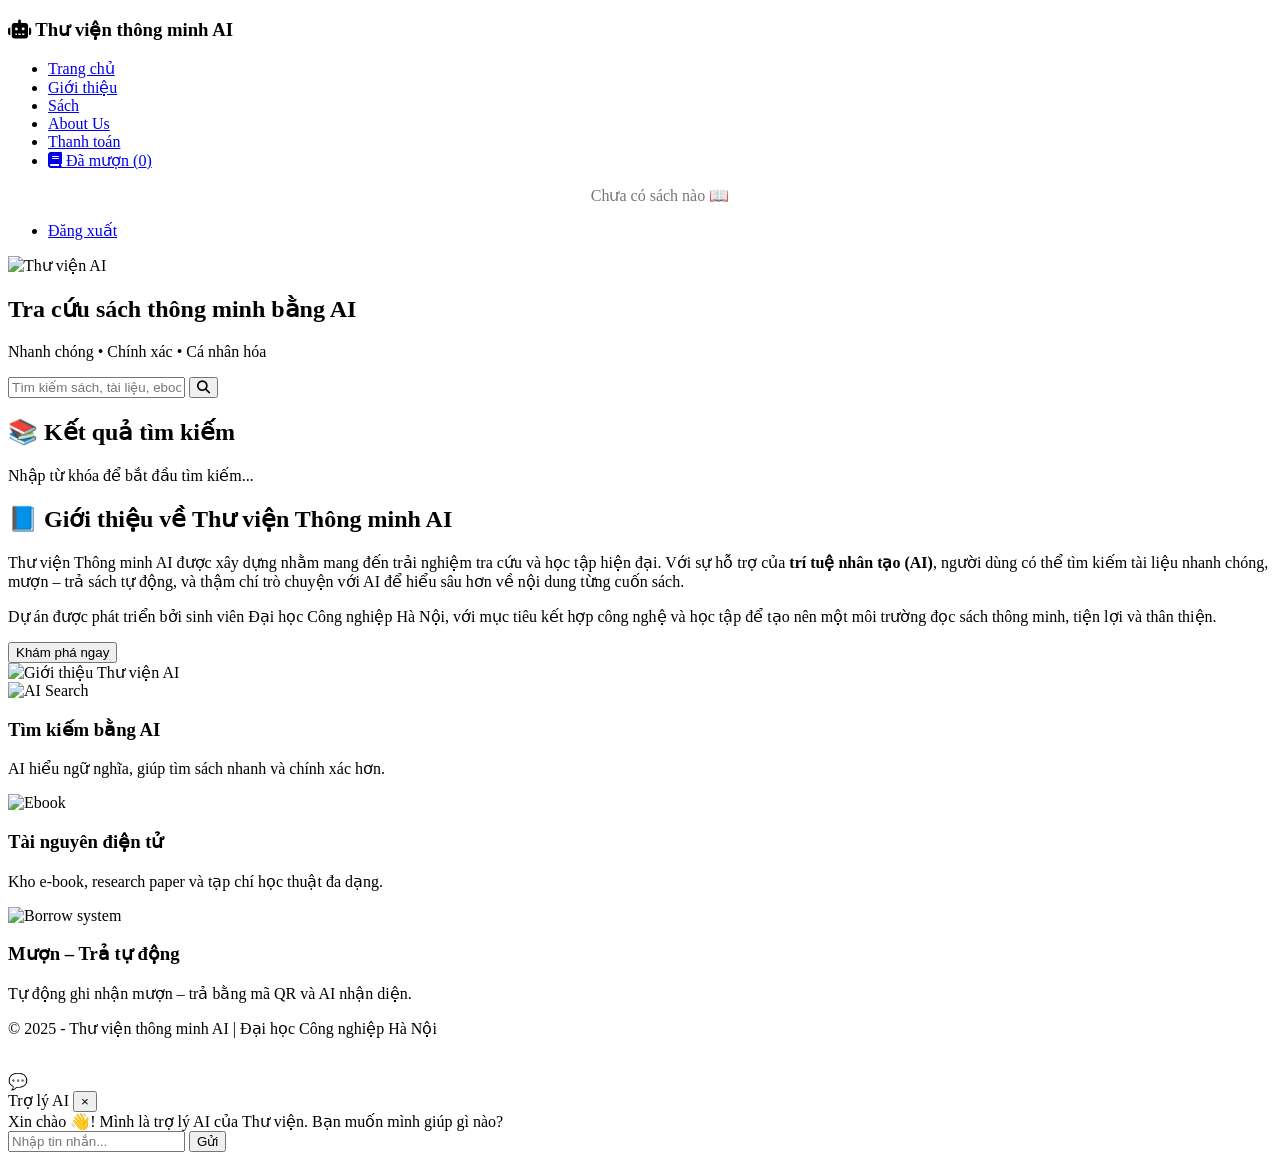
==== main.html @ 7bcc7166 "main" ====
<!DOCTYPE html>
<html lang="vi">
  <head>
    <meta charset="UTF-8" />
    <meta name="viewport" content="width=device-width, initial-scale=1.0" />
    <title>Thư viện thông minh AI</title>

    <!-- Font & Icon -->
    <link
      href="https://fonts.googleapis.com/css2?family=Montserrat:wght@500;600;700&display=swap"
      rel="stylesheet"
    />
    <link
      rel="stylesheet"
      href="https://cdnjs.cloudflare.com/ajax/libs/font-awesome/6.5.0/css/all.min.css"
    />

    <!-- CSS -->
    <link rel="stylesheet" href="style.css" />
    <link rel="stylesheet" href="borrow.css" />
    <link rel="stylesheet" href="chatbox.css" />
  </head>

  <body>
    <!-- HEADER -->
    <header class="header">
      <div class="container">
        <h3 class="library">
          <i class="fa-solid fa-robot"></i> Thư viện thông minh AI
        </h3>
        <nav class="tagbar">
          <ul>
            <li><a href="#Home">Trang chủ</a></li>
            <li><a href="#Intro">Giới thiệu</a></li>
            <li><a href="#Books">Sách</a></li>
            <li><a href="about.html">About Us</a></li>
            <li><a href="payment.html">Thanh toán</a></li>
            <li class="borrow-menu">
              <a href="javascript:void(0)" onclick="toggleBorrowedList()">
                <i class="fa-solid fa-book"></i>
                Đã mượn (<span id="borrowCount">0</span>)
              </a>
              <div id="borrowedDropdown" class="borrowed-dropdown">
                <p style="text-align: center; color: #777">
                  Chưa có sách nào 📖
                </p>
              </div>
            </li>
            <li>
              <a href="javascript:void(0)" onclick="logout()">Đăng xuất</a>
            </li>
          </ul>
        </nav>
      </div>
    </header>

    <!-- HERO -->
    <section class="hero" id="Home">
      <img
        src="./hinhanh/AI-Libraries-Cover.webp"
        alt="Thư viện AI"
        class="hero-img"
      />
      <div class="overlay">
        <h1>Tra cứu sách thông minh bằng AI</h1>
        <p>Nhanh chóng • Chính xác • Cá nhân hóa</p>
        <div class="search-box">
          <input
            type="text"
            id="keyword"
            placeholder="Tìm kiếm sách, tài liệu, ebook..."
          />
          <button onclick="searchBooks()">
            <i class="fa-solid fa-magnifying-glass"></i>
          </button>
        </div>
      </div>
    </section>

    <!-- KẾT QUẢ TÌM KIẾM -->
    <section id="Books">
      <h2 class="section-title">📚 Kết quả tìm kiếm</h2>
      <div class="results" id="results">
        <p>Nhập từ khóa để bắt đầu tìm kiếm...</p>
      </div>
    </section>

    <!-- GIỚI THIỆU -->
    <section id="Intro" class="intro-section">
      <div class="intro-container">
        <div class="intro-text">
          <h2>📘 Giới thiệu về Thư viện Thông minh AI</h2>
          <p>
            Thư viện Thông minh AI được xây dựng nhằm mang đến trải nghiệm tra
            cứu và học tập hiện đại. Với sự hỗ trợ của
            <strong>trí tuệ nhân tạo (AI)</strong>, người dùng có thể tìm kiếm
            tài liệu nhanh chóng, mượn – trả sách tự động, và thậm chí trò
            chuyện với AI để hiểu sâu hơn về nội dung từng cuốn sách.
          </p>
          <p>
            Dự án được phát triển bởi sinh viên Đại học Công nghiệp Hà Nội, với
            mục tiêu kết hợp công nghệ và học tập để tạo nên một môi trường đọc
            sách thông minh, tiện lợi và thân thiện.
          </p>
          <button class="btn-explore" onclick="window.location='#Books'">
            Khám phá ngay
          </button>
        </div>

        <div class="intro-image">
          <img
            src="./hinhanh/ACQ_BEST_EVIDENCE_IMAGE.jpg"
            alt="Giới thiệu Thư viện AI"
          />
        </div>
      </div>
    </section>

    <!-- TÍNH NĂNG -->
    <section class="features">
      <div class="feature-card">
        <img src="./hinhanh/aisearch.jpeg" alt="AI Search" />
        <h3>Tìm kiếm bằng AI</h3>
        <p>AI hiểu ngữ nghĩa, giúp tìm sách nhanh và chính xác hơn.</p>
      </div>
      <div class="feature-card">
        <img src="./hinhanh/ebook.jpg" alt="Ebook" />
        <h3>Tài nguyên điện tử</h3>
        <p>Kho e-book, research paper và tạp chí học thuật đa dạng.</p>
      </div>
      <div class="feature-card">
        <img src="./hinhanh/tudong.jpg" alt="Borrow system" />
        <h3>Mượn – Trả tự động</h3>
        <p>Tự động ghi nhận mượn – trả bằng mã QR và AI nhận diện.</p>
      </div>
    </section>

    <!-- FOOTER -->
    <footer class="footer">
      <p>© 2025 - Thư viện thông minh AI | Đại học Công nghiệp Hà Nội</p>
      <a href="tel:0395566905" style="color: #fff; text-decoration: none"
        >Itel: 0395566905</a
      >
    </footer>

    <!-- 📖 POPUP XEM SÁCH -->
    <div id="bookPopup" class="book-popup" style="display: none">
      <div class="popup-content">
        <button class="close-popup" onclick="closePopup()">&times;</button>
        <img id="popupThumbnail" class="popup-img" src="" alt="Bìa sách" />
        <h2 id="popupTitle"></h2>
        <p id="popupAuthor"></p>
        <p id="popupPublished"></p>
        <p id="popupDescription" class="popup-desc"></p>
        <a id="popupReadLink" class="popup-link" target="_blank"
          >📖 Đọc trực tuyến</a
        >
      </div>
    </div>

    <!-- SCRIPT CHÍNH -->
    <script>
      // 🔑 Khai báo Google Books API Key
      const GOOGLE_BOOKS_API_KEY = "AIzaSyBl-EN3DO9qhzbfRQ2vW_Xyt0IP3LdR68I";

      const ONE_DAY_MS = 24 * 60 * 60 * 1000;
      const THIRTY_DAYS_MS = 30 * ONE_DAY_MS;
      let borrowedBooks = [];

      /* 🔎 Tìm kiếm qua Google Books API (Đã thêm API Key) */
      async function searchBooks() {
        const keyword = document.getElementById("keyword").value.trim();
        const resultsDiv = document.getElementById("results");
        resultsDiv.innerHTML =
          "<p style='text-align:center;color:#555;'>🔎 Đang tìm kiếm...</p>";

        if (!keyword) {
          resultsDiv.innerHTML =
            "<p style='text-align:center;color:#777;'>Vui lòng nhập từ khóa để tìm sách!</p>";
          return;
        }

        const url = `https://www.googleapis.com/books/v1/volumes?q=${encodeURIComponent(
          keyword
        )}&key=${GOOGLE_BOOKS_API_KEY}`;

        try {
          const res = await fetch(url);
          const data = await res.json();

          if (!data.items || data.items.length === 0) {
            resultsDiv.innerHTML =
              "<p style='text-align:center;color:#777;'>Không tìm thấy sách nào.</p>";
            return;
          }

          resultsDiv.innerHTML = "";

          data.items.forEach((book) => {
            const info = book.volumeInfo || {};
            const div = document.createElement("div");
            div.className = "book";

            const title = info.title || "Không có tiêu đề";
            const authors = Array.isArray(info.authors)
              ? info.authors.join(", ")
              : info.authors || "Không rõ tác giả";

            let thumbnail =
              info.imageLinks?.thumbnail ||
              "https://via.placeholder.com/120x170?text=No+Cover";
            if (thumbnail.startsWith("http://")) {
              thumbnail = thumbnail.replace("http://", "https://");
            }

            const publisher = info.publisher || "";
            const publishedDate = info.publishedDate || "";

            div.innerHTML = `
              <img src="${thumbnail}" alt="Bìa sách">
              <h4>${title}</h4>
              <p><i>${authors}</i></p>
              <p>${publisher} (${publishedDate})</p>
              <button class="borrow-btn">📘 Mượn sách</button>
            `;

            // Mở chi tiết khi click cả khung
            div.addEventListener("click", () => {
              openBookDetails(title, authors, thumbnail, info.previewLink);
            });

            // Mượn sách
            const borrowBtn = div.querySelector(".borrow-btn");
            borrowBtn.addEventListener("click", (e) => {
              e.stopPropagation();
              borrowBookFromGoogle({
                title: title,
                author: authors,
                image: thumbnail,
                isbn: info.industryIdentifiers?.[0]?.identifier || null,
              });
            });

            resultsDiv.appendChild(div);
          });
        } catch (err) {
          console.error("searchBooks error:", err);
          resultsDiv.innerHTML =
            "<p style='color:red;text-align:center;'>❌ Lỗi khi tải dữ liệu từ API</p>";
        }
      }

      /* 📘 MƯỢN SÁCH TỪ GOOGLE BOOKS */
      async function borrowBookFromGoogle(book) {
        try {
          const res = await fetch("/borrow", {
            method: "POST",
            credentials: "include",
            headers: { "Content-Type": "application/json" },
            body: JSON.stringify({
              title: book.title,
              author: book.author || "Không rõ",
              image: book.image || book.imageLinks?.thumbnail || null,
              isbn: book.isbn || book.industryIdentifiers?.[0]?.identifier || null,
            }),
          });

          const data = await res.json();
          alert(data.message);

          if (data.status === "success") {
            const tempBookId = data.book_id || Date.now();
            
            borrowedBooks.push({
              book_id: tempBookId,
              title: book.title,
              author: book.author || "Không rõ",
              image: book.image || book.imageLinks?.thumbnail,
              borrowDate: Date.now(),
            });

            localStorage.setItem("borrowedBooks", JSON.stringify(borrowedBooks));
            updateBorrowedDropdown();
            document.getElementById("borrowCount").textContent = borrowedBooks.length;
          }
        } catch (err) {
          console.error("Lỗi khi mượn sách:", err);
          alert("Không thể mượn sách!");
        }
      }

      /* 📗 TRẢ SÁCH */
      async function returnBook(book_id) {
        if (!confirm("Bạn có chắc muốn trả sách này không?")) return;

        try {
          const res = await fetch("/return", {
            method: "POST",
            credentials: "include",
            headers: { "Content-Type": "application/json" },
            body: JSON.stringify({ book_id: parseInt(book_id) }),
          });

          const data = await res.json();
          alert(data.message);

          if (data.status === "success") {
            borrowedBooks = borrowedBooks.filter((b) => b.book_id != book_id);
            localStorage.setItem("borrowedBooks", JSON.stringify(borrowedBooks));
            updateBorrowedDropdown();
            document.getElementById("borrowCount").textContent = borrowedBooks.length;
          }
        } catch (err) {
          console.error("Lỗi khi trả sách:", err);
          alert("Không thể trả sách!");
        }
      }

      /* 📖 XEM CHI TIẾT SÁCH (Đã thêm API Key) */
      async function openBookDetails(title, author, thumbnail, previewLink) {
        const popup = document.getElementById("bookPopup");
        popup.style.display = "flex";
        document.getElementById("popupTitle").textContent = title;
        document.getElementById("popupAuthor").textContent =
          "Tác giả: " + author;
        document.getElementById("popupThumbnail").src =
          thumbnail || "https://via.placeholder.com/150x200?text=No+Cover";
        document.getElementById("popupDescription").textContent =
          "🔎 Đang tải mô tả...";

        try {
          const res = await fetch(
            `https://www.googleapis.com/books/v1/volumes?q=intitle:${encodeURIComponent(
              title
            )}+inauthor:${encodeURIComponent(author)}&key=${GOOGLE_BOOKS_API_KEY}`
          );
          const data = await res.json();
          const info = data.items?.[0]?.volumeInfo;
          document.getElementById("popupPublished").textContent =
            info?.publishedDate
              ? "📅 Ngày xuất bản: " + info.publishedDate
              : "";
          document.getElementById("popupDescription").textContent =
            info?.description || "Không có mô tả chi tiết cho cuốn sách này.";
          const readLink = document.getElementById("popupReadLink");
          readLink.href = info?.previewLink || previewLink || "#";
          readLink.style.display =
            info?.previewLink || previewLink ? "inline-block" : "none";
        } catch {
          document.getElementById("popupDescription").textContent =
            "Không thể tải mô tả sách.";
        }
      }

      function closePopup() {
        document.getElementById("bookPopup").style.display = "none";
      }

      /* 📋 CẬP NHẬT DANH SÁCH ĐÃ MƯỢN */
      async function updateBorrowedDropdown() {
        const dropdown = document.getElementById("borrowedDropdown");
        const count = document.getElementById("borrowCount");
        
        try {
            const res = await fetch("/api/user/borrowed-books", {
                credentials: "include"
            });
            
            if (res.ok) {
                const data = await res.json();
                if (data.status === "success") {
                    borrowedBooks = data.books.map(book => ({
                        book_id: book.book_id,
                        title: book.title,
                        author: book.author,
                        image: book.image,
                        borrowDate: book.borrow_date ? new Date(book.borrow_date).getTime() : Date.now()
                    }));
                    
                    localStorage.setItem("borrowedBooks", JSON.stringify(borrowedBooks));
                }
            }
        } catch (err) {
            console.error("Lỗi khi lấy danh sách sách đã mượn:", err);
            const stored = localStorage.getItem("borrowedBooks");
            if (stored) {
                borrowedBooks = JSON.parse(stored);
            }
        }
        
        count.textContent = borrowedBooks.length;
        
        if (borrowedBooks.length === 0) {
            dropdown.innerHTML = "<p style='text-align:center;color:#777;'>Chưa có sách nào 📖</p>";
            return;
        }
        
        const now = Date.now();
        dropdown.innerHTML = borrowedBooks
            .map((b) => {
                const remaining = Math.ceil(
                    (THIRTY_DAYS_MS - (now - b.borrowDate)) / ONE_DAY_MS
                );
                const status = remaining > 0
                    ? `<span style='color:green;'>Còn ${remaining} ngày</span>`
                    : `<span style='color:red;'>Quá hạn</span>`;

                const imgSrc = b.image && b.image.startsWith("http")
                    ? b.image
                    : "./hinhanh/no-cover.png";

                return `
                    <div class="borrowed-item">
                        <img src="${imgSrc}" style="width:60px;height:80px;object-fit:cover;border-radius:6px;margin-right:10px;">
                        <div style="flex:1;">
                            <strong>${b.title}</strong><br>
                            <i>${b.author}</i><br>
                            ${status}
                        </div>
                        <button class="return-btn" onclick="returnBook(${b.book_id})">Trả</button>
                    </div>`;
            })
            .join("");
      }

      /* 📜 ẨN/HIỆN DANH SÁCH ĐÃ MƯỢN */
      function toggleBorrowedList() {
        const dropdown = document.getElementById("borrowedDropdown");
        dropdown.classList.toggle("show");
      }

      /* ⏰ KIỂM TRA SÁCH QUÁ HẠN */
      function checkOverdueBooks() {
        const now = Date.now();
        borrowedBooks.forEach((book) => {
          if (now - book.borrowDate > THIRTY_DAYS_MS) {
            console.log(`Sách "${book.title}" đã quá hạn trả!`);
          }
        });
      }

      /* 🚪 ĐĂNG XUẤT */
      function logout() {
        localStorage.removeItem("borrowedBooks");
        window.location.href = "SignUp_LogIn_Form.html";
      }

      /* 🚀 KHỞI TẠO */
      window.addEventListener("load", () => {
        const stored = localStorage.getItem("borrowedBooks");
        if (stored) {
          try {
            borrowedBooks = JSON.parse(stored);
            borrowedBooks.forEach(book => {
              book.book_id = parseInt(book.book_id) || book.book_id;
            });
          } catch (e) {
            console.error("Lỗi khi parse localStorage:", e);
            borrowedBooks = [];
          }
        }
        
        updateBorrowedDropdown();
        checkOverdueBooks();
        
        setInterval(() => {
          checkOverdueBooks();
        }, 60000);
      });

      // Đóng dropdown khi click ra ngoài
      document.addEventListener("click", function (event) {
        const dropdown = document.getElementById("borrowedDropdown");
        const borrowMenu = document.querySelector(".borrow-menu");
        
        if (!borrowMenu.contains(event.target)) {
          dropdown.classList.remove("show");
        }
      });
    </script>

    <!-- 💬 CHATBOX AI -->
    <div id="chat-toggle" class="chat-toggle" onclick="toggleChat()">💬</div>
    <div id="chat-window" class="chat-window">
      <div class="chat-header">
        Trợ lý AI
        <button onclick="toggleChat()">×</button>
      </div>
      <div id="chat-messages" class="chat-messages">
        <div class="bot-message">
          Xin chào 👋! Mình là trợ lý AI của Thư viện. Bạn muốn mình giúp gì nào?
        </div>
      </div>
      <div class="chat-input">
        <input
          type="text"
          id="userMessage"
          placeholder="Nhập tin nhắn..."
          onkeypress="if(event.key==='Enter') sendMessage()"
        />
        <button onclick="sendMessage()">Gửi</button>
      </div>
    </div>

    <script>
      function toggleChat() {
        const chatWindow = document.getElementById("chat-window");
        const toggleBtn = document.getElementById("chat-toggle");
        if (chatWindow.style.display === "flex") {
          chatWindow.style.display = "none";
          toggleBtn.style.transform = "scale(1)";
        } else {
          chatWindow.style.display = "flex";
          chatWindow.style.flexDirection = "column";
          toggleBtn.style.transform = "rotate(10deg)";
        }
      }

      async function sendMessage() {
          const input = document.getElementById("userMessage");
          const chatMessages = document.getElementById("chat-messages");
          const message = input.value.trim();
          
          if (!message) return;

          const userDiv = document.createElement("div");
          userDiv.className = "user-message";
          userDiv.textContent = message;
          chatMessages.appendChild(userDiv);
          input.value = "";

          const botDiv = document.createElement("div");
          botDiv.className = "bot-message";
          botDiv.textContent = "💭 AI đang suy nghĩ...";
          chatMessages.appendChild(botDiv);
          chatMessages.scrollTop = chatMessages.scrollHeight;

          try {
              console.log("📡 Đang gọi chatbot với message:", message);
              
              const response = await fetch("/chat", {
                  method: "POST",
                  headers: { 
                      "Content-Type": "application/json"
                  },
                  body: JSON.stringify({ message: message })
              });

              console.log("📡 Response status:", response.status);
              
              if (!response.ok) {
                  throw new Error(`HTTP ${response.status}: ${response.statusText}`);
              }

              const data = await response.json();
              console.log("🤖 Chatbot response:", data);
              
              if (data.reply) {
                  botDiv.textContent = data.reply;
              } else if (data.error) {
                  botDiv.textContent = "❌ Lỗi: " + data.error;
              } else {
                  botDiv.textContent = "⚠️ Không có phản hồi";
              }
              
          } catch (error) {
              console.error("❌ Lỗi chatbot:", error);
              botDiv.innerHTML = `
                  ❌ Không thể kết nối đến chatbot!<br>
                  <small>${error.message}</small><br>
                  <button onclick="testChatbot()" style="margin-top:5px;padding:5px 10px;font-size:12px;">
                      Test kết nối
                  </button>
              `;
          }

          chatMessages.scrollTop = chatMessages.scrollHeight;
      }

      async function testChatbot() {
          try {
              const response = await fetch("/chat", {
                  method: "POST",
                  headers: { "Content-Type": "application/json" },
                  body: JSON.stringify({ message: "test" })
              });
              alert(`Test: ${response.status} - ${response.statusText}`);
          } catch (e) {
              alert(`Test failed: ${e.message}`);
          }
      }
    </script>
  </body>
</html>
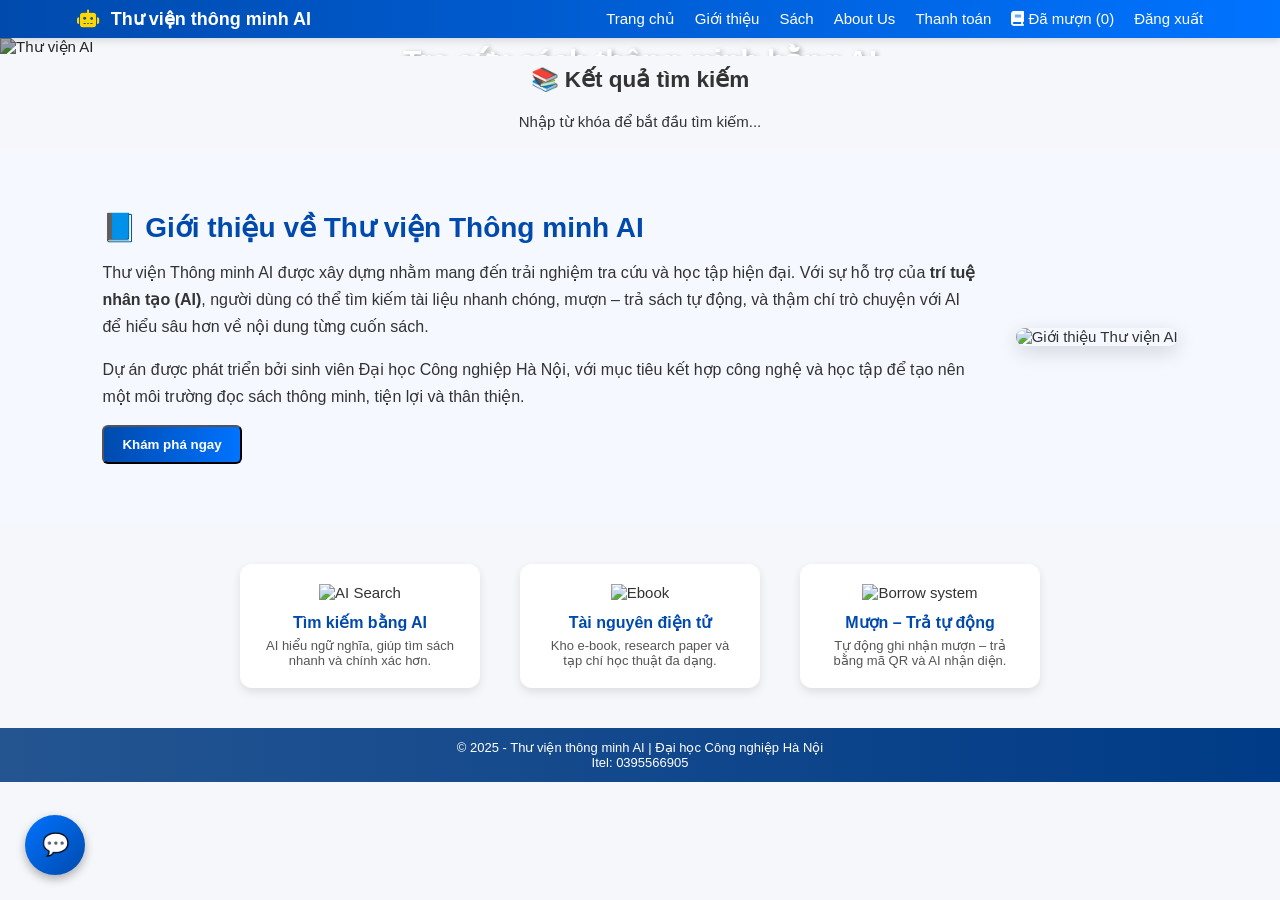
==== commit b68368c7: "Update main.html" ====
--- a/main.html
+++ b/main.html
@@ -16,9 +16,9 @@
     />
 
     <!-- CSS -->
-    <link rel="stylesheet" href="style.css" />
-    <link rel="stylesheet" href="borrow.css" />
-    <link rel="stylesheet" href="chatbox.css" />
+    <link rel="stylesheet" href="frontend/web/style.css" />
+    <link rel="stylesheet" href="frontend/web/borrow.css" />
+    <link rel="stylesheet" href="frontend/web/chatbox.css" />
   </head>
 
   <body>
@@ -443,6 +443,7 @@
       function logout() {
         localStorage.removeItem("borrowedBooks");
         window.location.href = "SignUp_LogIn_Form.html";
+        window.location.href = "index.html";
       }
 
       /* 🚀 KHỞI TẠO */
--- a/frontend/web/style.css
+++ b/frontend/web/style.css
@@ -0,0 +1,542 @@
+/* 🌐 Reset & Global */
+* {
+  margin: 0;
+  padding: 0;
+  box-sizing: border-box;
+  font-family: "Segoe UI", Arial, sans-serif;
+}
+
+body {
+  background: #f5f7fb;
+  color: #333;
+  scroll-behavior: smooth;
+  overflow-x: hidden;
+  font-size: 15px;
+}
+
+/* HEADER */
+.header {
+  background: linear-gradient(90deg, #004aad, #0073ff);
+  color: white;
+  padding: 8px 0; /* nhỏ hơn */
+  box-shadow: 0 2px 8px rgba(0, 0, 0, 0.15);
+  position: sticky;
+  top: 0;
+  z-index: 1000;
+  animation: slideDown 0.7s ease;
+}
+
+.header .container {
+  width: 88%;
+  margin: auto;
+  display: flex;
+  justify-content: space-between;
+  align-items: center;
+}
+
+.library {
+  font-size: 18px;
+  font-weight: 600;
+}
+
+.library i {
+  margin-right: 6px;
+  color: #ffd700;
+}
+
+.tagbar ul {
+  display: flex;
+  list-style: none;
+  gap: 20px;
+}
+
+.tagbar a {
+  color: white;
+  text-decoration: none;
+  font-weight: 500;
+  position: relative;
+  transition: 0.3s;
+  font-size: 15px;
+}
+
+.tagbar a::after {
+  content: "";
+  position: absolute;
+  bottom: -4px;
+  left: 0;
+  width: 0%;
+  height: 2px;
+  background: #ffd700;
+  transition: 0.3s;
+}
+
+.tagbar a:hover {
+  color: #ffd700;
+  transform: scale(1.05);
+}
+
+.tagbar a:hover::after {
+  width: 100%;
+}
+
+/* HERO */
+.hero {
+  position: relative;
+  overflow: hidden;
+  z-index: 0;
+}
+
+.hero-img {
+  width: 100%;
+  height: 340px; /* nhỏ hơn */
+  object-fit: cover;
+  filter: brightness(70%);
+  animation: zoomIn 8s infinite alternate ease-in-out;
+}
+
+.overlay {
+  position: absolute;
+  top: 28%;
+  left: 50%;
+  transform: translateX(-50%);
+  text-align: center;
+  color: white;
+  animation: fadeIn 1.2s ease-in-out;
+  z-index: 1;
+}
+
+.overlay h1 {
+  font-size: 30px;
+  margin-bottom: 10px;
+  text-shadow: 2px 2px 5px rgba(0, 0, 0, 0.4);
+}
+
+.overlay p {
+  font-size: 16px;
+  margin-bottom: 20px;
+  opacity: 0.9;
+}
+
+/* Thanh tìm kiếm */
+.search-box {
+  display: inline-flex;
+  background: white;
+  border-radius: 40px;
+  overflow: hidden;
+  width: 320px;
+  box-shadow: 0 3px 8px rgba(0, 0, 0, 0.25);
+  opacity: 0;
+  transform: translateX(40px);
+  animation: slideInSmooth 1.2s ease-out forwards;
+  animation-delay: 0.3s;
+}
+
+.search-box input {
+  flex: 1;
+  border: none;
+  padding: 8px 12px;
+  outline: none;
+  font-size: 14px;
+}
+
+.search-box button {
+  background: #004aad;
+  border: none;
+  color: white;
+  padding: 8px 16px;
+  cursor: pointer;
+  transition: 0.3s;
+}
+
+.search-box button:hover {
+  background: #002d6f;
+  transform: scale(1.1);
+}
+
+/* 📚 KẾT QUẢ TÌM KIẾM */
+#Books {
+  position: relative;
+  z-index: 10;
+  text-align: center;
+  padding-top: 10px;
+}
+
+.results {
+  display: flex;
+  flex-wrap: wrap; /* ✅ Cho phép xuống dòng */
+  justify-content: center; /* ✅ Căn giữa toàn bộ sách */
+  align-items: flex-start;
+  gap: 25px; /* Khoảng cách giữa các sách */
+  padding: 20px 30px;
+  overflow: visible; /* Không cuộn ngang */
+  text-align: center;
+  animation: fadeUp 0.8s ease;
+}
+
+.results::-webkit-scrollbar {
+  height: 6px;
+}
+.results::-webkit-scrollbar-thumb {
+  background: #004aad;
+  border-radius: 6px;
+}
+.results::-webkit-scrollbar-track {
+  background: #d6e2ff;
+}
+
+/* Mỗi cuốn sách */
+.book {
+  flex: 0 0 200px;
+  scroll-snap-align: start;
+  background: linear-gradient(180deg, #ffffff, #f3f6ff);
+  border-radius: 15px;
+  padding: 14px;
+  text-align: center;
+  color: #333;
+  position: relative;
+  box-shadow: 0 4px 12px rgba(0, 0, 0, 0.12);
+  transition: 0.3s ease;
+}
+
+.book img {
+  width: 100px;
+  height: 150px;
+  object-fit: cover;
+  border-radius: 8px;
+  margin-bottom: 8px;
+  border: 2px solid #fff;
+  box-shadow: 0 2px 6px rgba(0, 0, 0, 0.1);
+  background-color: #eef3fa;
+}
+
+.book h4 {
+  font-size: 15px;
+  margin: 6px 0;
+  color: #004aad;
+  min-height: 35px;
+}
+
+.book p {
+  font-size: 12px;
+  color: #555;
+  line-height: 1.4;
+}
+
+.book button {
+  margin-top: 8px;
+  padding: 6px 10px;
+  border: none;
+  border-radius: 5px;
+  background: linear-gradient(90deg, #ffd700, #ffea75);
+  color: #004aad;
+  cursor: pointer;
+  font-weight: 600;
+  transition: 0.3s;
+  font-size: 13px;
+  box-shadow: 0 2px 6px rgba(0, 0, 0, 0.15);
+}
+
+.book button:hover {
+  background: linear-gradient(90deg, #fff092, #ffe25e);
+  transform: scale(1.06);
+}
+
+/* FEATURES */
+.features {
+  display: flex;
+  justify-content: center;
+  gap: 40px;
+  flex-wrap: wrap;
+  margin: 40px auto;
+  width: 85%;
+  position: relative;
+  z-index: 5;
+}
+
+.feature-card {
+  background: white;
+  border-radius: 12px;
+  padding: 20px;
+  text-align: center;
+  width: 240px;
+  transition: 0.4s;
+  box-shadow: 0 4px 10px rgba(0, 0, 0, 0.1);
+}
+
+.feature-card img {
+  width: 65px;
+  max-height: 70px;
+  margin-bottom: 12px;
+  object-fit: contain;
+}
+
+.feature-card h3 {
+  color: #004aad;
+  font-size: 16px;
+  margin-bottom: 6px;
+}
+
+.feature-card p {
+  font-size: 13px;
+  color: #555;
+}
+
+.feature-card:hover {
+  transform: translateY(-8px);
+  box-shadow: 0 6px 18px rgba(0, 0, 0, 0.15);
+}
+
+/* FOOTER */
+.footer {
+  background: linear-gradient(90deg, #245591, #003b87);
+  color: white;
+  text-align: center;
+  padding: 12px;
+  font-size: 13px;
+  animation: fadeIn 1s ease-in-out;
+}
+
+/* ANIMATIONS */
+@keyframes fadeIn {
+  from {
+    opacity: 0;
+    transform: translateY(10px);
+  }
+  to {
+    opacity: 1;
+    transform: translateY(0);
+  }
+}
+
+@keyframes fadeUp {
+  from {
+    opacity: 0;
+    transform: translateY(20px);
+  }
+  to {
+    opacity: 1;
+    transform: translateY(0);
+  }
+}
+
+@keyframes zoomIn {
+  from {
+    transform: scale(1);
+  }
+  to {
+    transform: scale(1.1);
+  }
+}
+
+@keyframes slideDown {
+  from {
+    transform: translateY(-100%);
+  }
+  to {
+    transform: translateY(0);
+  }
+}
+
+@keyframes slideInSmooth {
+  0% {
+    opacity: 0;
+    transform: translateX(60px);
+  }
+  60% {
+    opacity: 0.8;
+    transform: translateX(10px);
+  }
+  100% {
+    opacity: 1;
+    transform: translateX(0);
+  }
+}
+
+/* DANH SÁCH SÁCH ĐÃ MƯỢN */
+#borrowed {
+  margin: 40px auto;
+  width: 85%;
+  text-align: center;
+}
+
+.borrowed-list {
+  background: #fff;
+  border-radius: 10px;
+  padding: 20px;
+  box-shadow: 0 4px 12px rgba(0, 0, 0, 0.1);
+  text-align: left;
+  max-width: 600px;
+  margin: 15px auto;
+  animation: fadeUp 0.8s ease;
+}
+
+.borrowed-item {
+  display: flex;
+  justify-content: space-between;
+  align-items: center;
+  background: linear-gradient(90deg, #eef5ff, #ffffff);
+  padding: 10px 14px;
+  border-radius: 8px;
+  margin-bottom: 10px;
+  border: 1px solid #cdddf8;
+  transition: 0.3s;
+}
+
+.borrowed-item strong {
+  color: #004aad;
+}
+
+.return-btn {
+  background: #ff7675;
+  color: white;
+  border: none;
+  border-radius: 6px;
+  padding: 5px 10px;
+  font-weight: 600;
+  cursor: pointer;
+  font-size: 12px;
+  transition: 0.3s;
+}
+
+.return-btn:hover {
+  background: #e74c3c;
+  transform: scale(1.05);
+}
+/* 📚 Dropdown danh sách mượn */
+.borrow-menu {
+  position: relative;
+}
+
+.borrowed-dropdown {
+  display: none;
+  position: absolute;
+  right: 0;
+  top: 40px;
+  background: #fff;
+  color: #333;
+  width: 280px;
+  border-radius: 10px;
+  box-shadow: 0 6px 18px rgba(0, 0, 0, 0.15);
+  padding: 12px;
+  z-index: 9999;
+  max-height: 320px;
+  overflow-y: auto;
+  animation: fadeSlideDown 0.3s ease;
+}
+
+.borrowed-dropdown::-webkit-scrollbar {
+  width: 6px;
+}
+.borrowed-dropdown::-webkit-scrollbar-thumb {
+  background: #004aad;
+  border-radius: 3px;
+}
+
+.borrowed-dropdown .borrowed-item {
+  display: flex;
+  justify-content: space-between;
+  align-items: center;
+  background: #f4f7ff;
+  margin-bottom: 8px;
+  padding: 8px 10px;
+  border-radius: 6px;
+  font-size: 13px;
+}
+
+.borrowed-dropdown .borrowed-item strong {
+  color: #004aad;
+}
+
+.borrowed-dropdown .return-btn {
+  background: #ff7675;
+  border: none;
+  color: white;
+  border-radius: 5px;
+  padding: 3px 8px;
+  font-size: 12px;
+  cursor: pointer;
+  transition: 0.3s;
+}
+
+.borrowed-dropdown .return-btn:hover {
+  background: #e74c3c;
+}
+
+.borrow-menu.active .borrowed-dropdown {
+  display: block;
+}
+
+@keyframes fadeSlideDown {
+  from {
+    opacity: 0;
+    transform: translateY(-10px);
+  }
+  to {
+    opacity: 1;
+    transform: translateY(0);
+  }
+}
+/* 🌟 GIỚI THIỆU */
+.intro-section {
+  background: #f5f8ff;
+  padding: 60px 8%;
+  display: flex;
+  justify-content: center;
+  align-items: center;
+  animation: fadeIn 0.8s ease;
+}
+
+.intro-container {
+  display: flex;
+  flex-wrap: wrap;
+  align-items: center;
+  justify-content: space-between;
+  gap: 40px;
+  max-width: 1200px;
+}
+
+.intro-text {
+  flex: 1 1 500px;
+}
+
+.intro-text h2 {
+  color: #004aad;
+  font-size: 28px;
+  margin-bottom: 15px;
+  font-weight: 700;
+}
+
+.intro-text p {
+  color: #333;
+  line-height: 1.7;
+  margin-bottom: 15px;
+  font-size: 16px;
+}
+
+.btn-explore {
+  display: inline-block;
+  background: linear-gradient(90deg, #004aad, #0073ff);
+  color: #fff;
+  text-decoration: none;
+  padding: 10px 18px;
+  border-radius: 6px;
+  font-weight: 600;
+  transition: 0.3s;
+}
+
+.btn-explore:hover {
+  background: linear-gradient(90deg, #0073ff, #004aad);
+  transform: scale(1.05);
+}
+
+.intro-image img {
+  width: 450px;
+  max-width: 100%;
+  border-radius: 15px;
+  box-shadow: 0 6px 20px rgba(0, 0, 0, 0.15);
+  transition: 0.3s;
+}
+
+.intro-image img:hover {
+  transform: scale(1.03);
+}
--- a/frontend/web/borrow.css
+++ b/frontend/web/borrow.css
@@ -0,0 +1,379 @@
+/* 📚 --- Dropdown menu: Danh sách sách đã mượn --- */
+.borrow-menu {
+  position: relative;
+}
+
+.borrowed-dropdown {
+  display: none;
+  position: absolute;
+  right: 0;
+  top: 38px;
+  background: #ffffff;
+  color: #333;
+  min-width: 320px;
+  border-radius: 12px;
+  box-shadow: 0 6px 18px rgba(0, 0, 0, 0.25);
+  padding: 15px 18px;
+  z-index: 9999;
+  max-height: 350px;
+  overflow-y: auto;
+  animation: fadeIn 0.3s ease;
+}
+
+/* Khi menu mở */
+.borrow-menu.active .borrowed-dropdown {
+  display: block;
+}
+
+/* Từng cuốn trong danh sách */
+.borrowed-item {
+  display: flex;
+  justify-content: space-between;
+  align-items: center;
+  border-bottom: 1px solid #eee;
+  padding: 10px 0;
+}
+
+.borrowed-item:last-child {
+  border-bottom: none;
+}
+
+.borrowed-item strong {
+  color: #004aad;
+  cursor: pointer;
+  transition: 0.3s;
+  font-size: 15px;
+}
+
+.borrowed-item strong:hover {
+  color: #0073ff;
+  text-decoration: underline;
+}
+
+.borrowed-item i {
+  font-size: 13px;
+  color: #555;
+}
+
+/* Nút “Trả” */
+.return-btn {
+  background: #ff7675;
+  color: white;
+  border: none;
+  border-radius: 6px;
+  padding: 6px 10px;
+  font-size: 13px;
+  cursor: pointer;
+  transition: 0.3s;
+}
+
+.return-btn:hover {
+  background: #e74c3c;
+  transform: scale(1.05);
+}
+
+/* 🪟 --- Popup hiển thị thông tin sách --- */
+.book-popup {
+  position: fixed;
+  inset: 0;
+  background: rgba(0, 0, 0, 0.55);
+  display: none; /* 🔹 Ẩn mặc định để không gây lỗi mờ màn hình */
+  justify-content: center;
+  align-items: center;
+  z-index: 10000;
+  backdrop-filter: blur(2px);
+  animation: fadeIn 0.3s ease;
+}
+
+.popup-content {
+  background: #fff;
+  padding: 28px 35px;
+  border-radius: 14px;
+  width: 420px;
+  max-height: 85vh;
+  overflow-y: auto;
+  text-align: center;
+  position: relative;
+  box-shadow: 0 8px 25px rgba(0, 0, 0, 0.25);
+  animation: zoomInSmooth 0.4s ease;
+}
+
+/* Ảnh bìa sách */
+.popup-img {
+  width: 150px;
+  height: 210px;
+  object-fit: cover;
+  border-radius: 10px;
+  margin: 15px 0;
+  border: 2px solid #eef3fa;
+  box-shadow: 0 2px 8px rgba(0, 0, 0, 0.15);
+}
+
+.popup-content h2 {
+  color: #004aad;
+  margin-bottom: 8px;
+  font-size: 20px;
+  font-weight: 600;
+}
+
+.popup-content p {
+  font-size: 14px;
+  color: #444;
+  line-height: 1.6;
+}
+
+.popup-desc {
+  font-size: 15px;
+  color: #333;
+  margin-top: 10px;
+  text-align: justify;
+}
+
+/* Link đọc sách */
+.popup-link {
+  display: inline-block;
+  margin-top: 18px;
+  color: #fff;
+  background: linear-gradient(90deg, #004aad, #0073ff);
+  padding: 9px 16px;
+  border-radius: 6px;
+  text-decoration: none;
+  font-weight: 600;
+  box-shadow: 0 3px 8px rgba(0, 0, 0, 0.25);
+  transition: 0.3s;
+}
+
+.popup-link:hover {
+  background: linear-gradient(90deg, #0068ff, #004aad);
+  transform: scale(1.05);
+}
+
+/* Nút đóng popup */
+.close-popup {
+  position: absolute;
+  top: 10px;
+  right: 15px;
+  border: none;
+  background: none;
+  font-size: 22px;
+  cursor: pointer;
+  color: #666;
+  transition: 0.3s;
+}
+
+.close-popup:hover {
+  color: #000;
+  transform: scale(1.1);
+}
+
+/* 🌈 --- Hiệu ứng chuyển động --- */
+@keyframes fadeIn {
+  from {
+    opacity: 0;
+  }
+  to {
+    opacity: 1;
+  }
+}
+
+@keyframes zoomInSmooth {
+  from {
+    opacity: 0;
+    transform: scale(0.9) translateY(20px);
+  }
+  to {
+    opacity: 1;
+    transform: scale(1) translateY(0);
+  }
+}
+
+/* Cuộn nhẹ nhàng bên trong dropdown */
+.borrowed-dropdown::-webkit-scrollbar {
+  width: 6px;
+}
+.borrowed-dropdown::-webkit-scrollbar-thumb {
+  background: #004aad;
+  border-radius: 5px;
+}
+.borrowed-dropdown::-webkit-scrollbar-track {
+  background: #e0e6f5;
+}
+
+/* 📖 Hiệu ứng popup mượt hơn */
+.book-popup.show {
+  display: flex;
+  animation: fadeIn 0.25s ease-in-out;
+}
+.ai-section {
+  margin-top: 25px;
+  text-align: left;
+  background: #f4f7ff;
+  border-radius: 10px;
+  padding: 15px;
+}
+
+.ai-section h3 {
+  color: #004aad;
+  font-size: 16px;
+  margin-bottom: 8px;
+}
+
+.ai-box {
+  display: flex;
+  gap: 10px;
+  margin-bottom: 10px;
+}
+
+.ai-box textarea {
+  flex: 1;
+  padding: 10px;
+  font-size: 14px;
+  border: 1px solid #ccc;
+  border-radius: 6px;
+  resize: none;
+  height: 60px;
+}
+
+.ai-box button {
+  background: linear-gradient(90deg, #004aad, #0073ff);
+  border: none;
+  color: #fff;
+  border-radius: 6px;
+  padding: 8px 16px;
+  cursor: pointer;
+  font-weight: 600;
+  transition: 0.3s;
+}
+
+.ai-box button:hover {
+  transform: scale(1.05);
+  background: linear-gradient(90deg, #0073ff, #004aad);
+}
+
+.ai-response {
+  background: #fff;
+  border-radius: 8px;
+  padding: 10px;
+  font-size: 14px;
+  line-height: 1.5;
+  color: #333;
+  min-height: 40px;
+  border: 1px solid #e0e0e0;
+}
+/* 📖 POPUP SÁCH */
+.book-popup {
+  display: flex;
+  justify-content: center;
+  align-items: center;
+  position: fixed;
+  top: 0;
+  left: 0;
+  width: 100%;
+  height: 100%;
+  background: rgba(0, 0, 0, 0.6);
+  z-index: 9999;
+}
+
+.popup-content {
+  background: #fff;
+  border-radius: 12px;
+  padding: 20px 25px;
+  max-width: 500px;
+  width: 90%;
+  text-align: center;
+  position: relative;
+  animation: fadeIn 0.3s ease;
+}
+
+.popup-content h2 {
+  color: #004aad;
+  margin: 10px 0;
+  font-size: 20px;
+}
+
+.popup-img {
+  width: 160px;
+  height: 230px;
+  object-fit: cover;
+  border-radius: 8px;
+  box-shadow: 0 4px 10px rgba(0, 0, 0, 0.2);
+}
+
+.popup-desc {
+  color: #444;
+  font-size: 14px;
+  line-height: 1.6;
+  margin-top: 10px;
+  text-align: justify;
+}
+
+.popup-link {
+  display: inline-block;
+  margin-top: 12px;
+  padding: 8px 14px;
+  background: #004aad;
+  color: white;
+  text-decoration: none;
+  border-radius: 6px;
+  transition: 0.3s;
+}
+
+.popup-link:hover {
+  background: #002d73;
+}
+
+.close-popup {
+  position: absolute;
+  top: 10px;
+  right: 12px;
+  border: none;
+  background: none;
+  font-size: 20px;
+  color: #444;
+  cursor: pointer;
+}
+.borrowed-dropdown {
+  display: none;
+  position: absolute;
+  background: #fff;
+  color: #333;
+  border: 1px solid #ccc;
+  border-radius: 8px;
+  padding: 10px;
+  width: 320px;
+  max-height: 400px;
+  overflow-y: auto;
+  right: 0;
+  top: 40px;
+  box-shadow: 0 4px 12px rgba(0, 0, 0, 0.15);
+  z-index: 999;
+}
+
+.borrowed-dropdown.show {
+  display: block;
+}
+
+.borrowed-item {
+  display: flex;
+  align-items: center;
+  margin-bottom: 10px;
+  cursor: pointer;
+  transition: background 0.2s;
+}
+
+.borrowed-item:hover {
+  background: #f2f2f2;
+}
+
+.return-btn {
+  background: #ff4d4d;
+  border: none;
+  color: white;
+  border-radius: 6px;
+  padding: 6px 10px;
+  cursor: pointer;
+}
+
+.return-btn:hover {
+  background: #d93636;
+}
--- a/frontend/web/chatbox.css
+++ b/frontend/web/chatbox.css
@@ -0,0 +1,214 @@
+/* 💬 CHAT BUBBLE STYLE */
+.chat-toggle {
+  position: fixed;
+  bottom: 25px;
+  left: 25px;
+  width: 60px;
+  height: 60px;
+  background: linear-gradient(135deg, #0073ff, #004aad);
+  border-radius: 50%;
+  display: flex;
+  justify-content: center;
+  align-items: center;
+  color: white;
+  font-size: 28px;
+  cursor: pointer;
+  box-shadow: 0 6px 18px rgba(0, 0, 0, 0.25);
+  z-index: 9999;
+  transition: 0.3s ease;
+}
+
+.chat-toggle:hover {
+  transform: scale(1.1);
+  box-shadow: 0 8px 22px rgba(0, 0, 0, 0.3);
+}
+
+.chat-window {
+  position: fixed;
+  bottom: 95px;
+  left: 25px;
+  width: 300px;
+  background: #fff;
+  border-radius: 15px;
+  box-shadow: 0 6px 20px rgba(0, 0, 0, 0.25);
+  overflow: hidden;
+  display: none;
+  flex-direction: column;
+  z-index: 9998;
+  font-family: "Segoe UI", sans-serif;
+}
+
+.chat-header {
+  background: linear-gradient(90deg, #004aad, #0073ff);
+  color: white;
+  padding: 10px 15px;
+  font-weight: 600;
+  display: flex;
+  justify-content: space-between;
+  align-items: center;
+}
+
+.chat-header button {
+  background: transparent;
+  border: none;
+  color: white;
+  font-size: 18px;
+  cursor: pointer;
+}
+
+.chat-messages {
+  flex: 1;
+  padding: 10px;
+  overflow-y: auto;
+  background: #f8faff;
+  font-size: 14px;
+}
+
+.chat-messages::-webkit-scrollbar {
+  width: 5px;
+}
+
+.chat-messages::-webkit-scrollbar-thumb {
+  background: #004aad;
+  border-radius: 4px;
+}
+
+.user-message,
+.bot-message {
+  margin: 6px 0;
+  padding: 8px 10px;
+  border-radius: 10px;
+  max-width: 80%;
+  line-height: 1.4;
+}
+
+.user-message {
+  background: #dcf2ff;
+  align-self: flex-end;
+  text-align: right;
+  margin-left: auto;
+}
+
+.bot-message {
+  background: #ececec;
+  align-self: flex-start;
+  text-align: left;
+}
+
+.chat-input {
+  display: flex;
+  border-top: 1px solid #ddd;
+}
+
+.chat-input input {
+  flex: 1;
+  border: none;
+  padding: 8px;
+  outline: none;
+}
+
+.chat-input button {
+  background: #004aad;
+  color: #fff;
+  border: none;
+  padding: 8px 12px;
+  cursor: pointer;
+  transition: 0.3s;
+}
+
+.chat-input button:hover {
+  background: #002f73;
+}
+.chat-toggle {
+  position: fixed;
+  bottom: 25px;
+  left: 25px;
+  background-color: #0078ff;
+  color: white;
+  font-size: 22px;
+  padding: 15px;
+  border-radius: 50%;
+  cursor: pointer;
+  box-shadow: 0 4px 10px rgba(0, 0, 0, 0.3);
+  transition: 0.3s;
+  z-index: 999;
+}
+
+.chat-window {
+  position: fixed;
+  bottom: 80px;
+  left: 25px;
+  width: 330px;
+  height: 450px;
+  background: white;
+  border-radius: 15px;
+  box-shadow: 0 6px 20px rgba(0, 0, 0, 0.2);
+  display: none;
+  flex-direction: column;
+  z-index: 999;
+  overflow: hidden;
+}
+
+.chat-header {
+  background: #0078ff;
+  color: white;
+  padding: 10px 15px;
+  font-weight: 600;
+  display: flex;
+  justify-content: space-between;
+  align-items: center;
+}
+
+.chat-messages {
+  flex: 1;
+  padding: 10px;
+  overflow-y: auto;
+  background: #f5f7fa;
+}
+
+.user-message {
+  align-self: flex-end;
+  background: #0078ff;
+  color: white;
+  padding: 8px 12px;
+  margin: 6px 0;
+  border-radius: 15px 15px 0 15px;
+  max-width: 75%;
+  word-wrap: break-word;
+}
+
+.bot-message {
+  align-self: flex-start;
+  background: #e5e5ea;
+  color: #000;
+  padding: 8px 12px;
+  margin: 6px 0;
+  border-radius: 15px 15px 15px 0;
+  max-width: 75%;
+  word-wrap: break-word;
+}
+
+.chat-input {
+  display: flex;
+  border-top: 1px solid #ddd;
+}
+
+.chat-input input {
+  flex: 1;
+  border: none;
+  padding: 10px;
+  font-size: 14px;
+}
+
+.chat-input button {
+  background: #0078ff;
+  color: white;
+  border: none;
+  padding: 10px 15px;
+  cursor: pointer;
+  transition: 0.3s;
+}
+
+.chat-input button:hover {
+  background: #005fcc;
+}
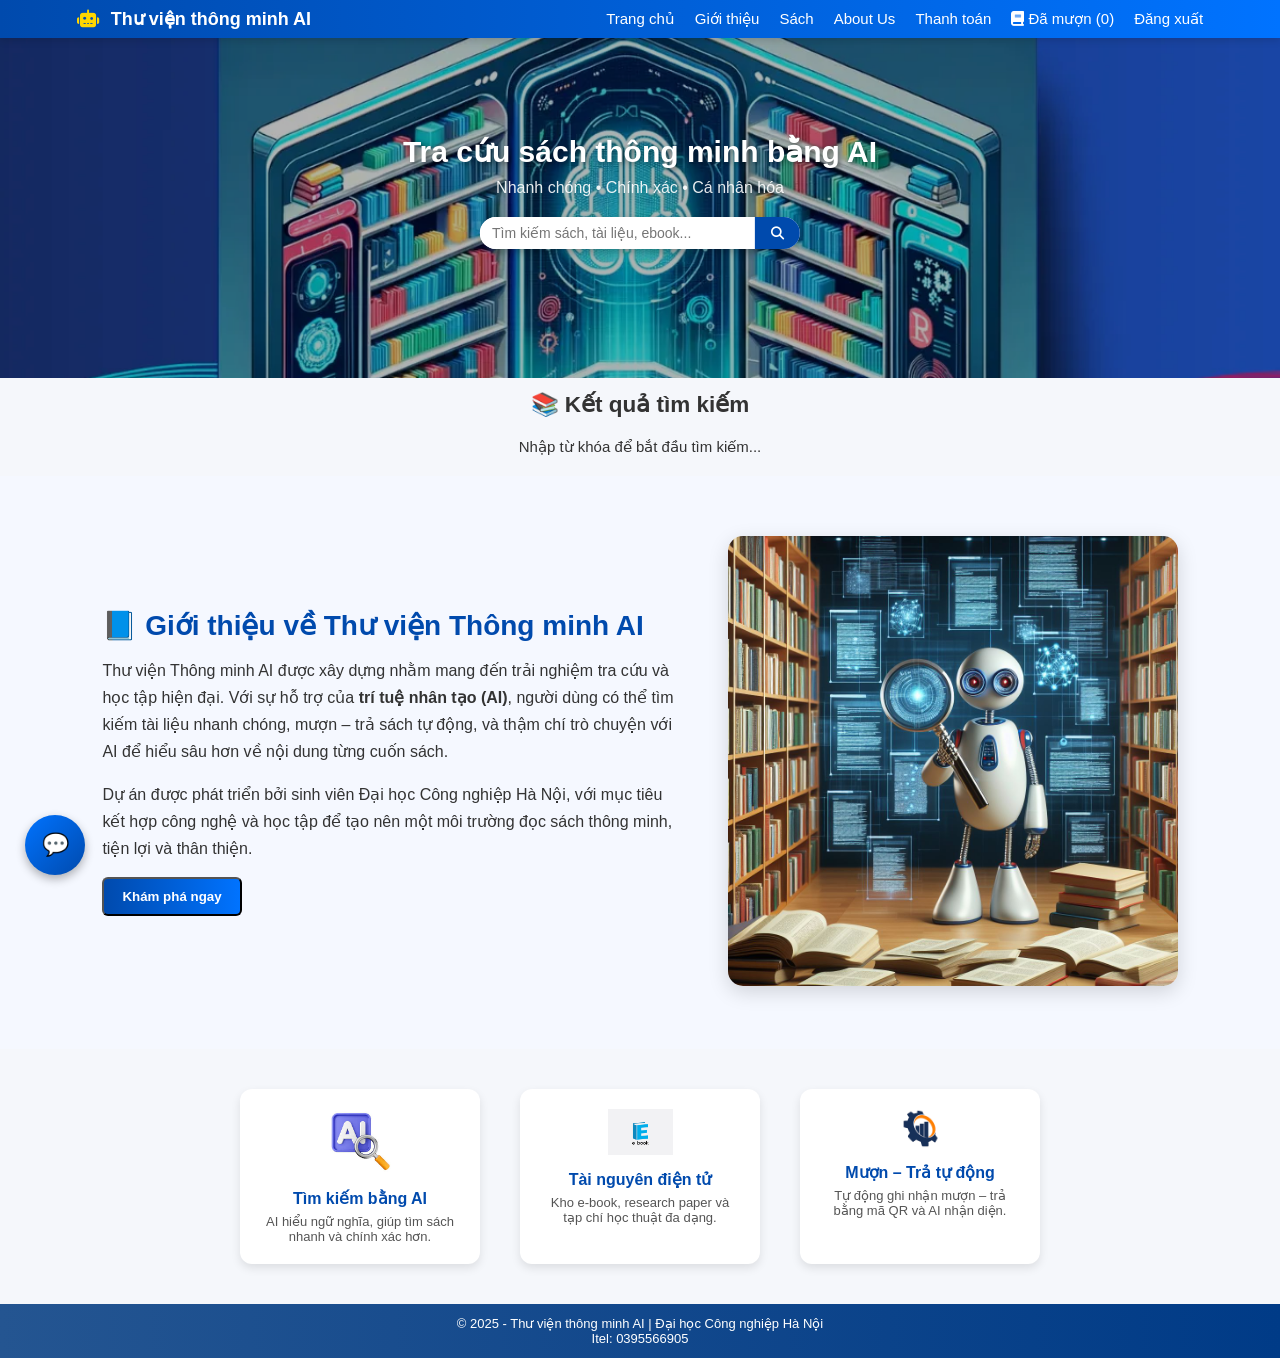
==== commit a4a88956: "Update main.html" ====
--- a/main.html
+++ b/main.html
@@ -15,7 +15,7 @@
       href="https://cdnjs.cloudflare.com/ajax/libs/font-awesome/6.5.0/css/all.min.css"
     />
 
-    <!-- CSS -->
+    <!-- CSS (Đường dẫn đúng từ Root vào frontend/web/) -->
     <link rel="stylesheet" href="frontend/web/style.css" />
     <link rel="stylesheet" href="frontend/web/borrow.css" />
     <link rel="stylesheet" href="frontend/web/chatbox.css" />
@@ -33,8 +33,8 @@
             <li><a href="#Home">Trang chủ</a></li>
             <li><a href="#Intro">Giới thiệu</a></li>
             <li><a href="#Books">Sách</a></li>
-            <li><a href="about.html">About Us</a></li>
-            <li><a href="payment.html">Thanh toán</a></li>
+            <li><a href="frontend/web/about.html">About Us</a></li>
+            <li><a href="frontend/web/payment.html">Thanh toán</a></li>
             <li class="borrow-menu">
               <a href="javascript:void(0)" onclick="toggleBorrowedList()">
                 <i class="fa-solid fa-book"></i>
@@ -57,7 +57,7 @@
     <!-- HERO -->
     <section class="hero" id="Home">
       <img
-        src="./hinhanh/AI-Libraries-Cover.webp"
+        src="frontend/web/hinhanh/AI-Libraries-Cover.webp"
         alt="Thư viện AI"
         class="hero-img"
       />
@@ -109,7 +109,7 @@
 
         <div class="intro-image">
           <img
-            src="./hinhanh/ACQ_BEST_EVIDENCE_IMAGE.jpg"
+            src="frontend/web/hinhanh/ACQ_BEST_EVIDENCE_IMAGE.jpg"
             alt="Giới thiệu Thư viện AI"
           />
         </div>
@@ -119,17 +119,17 @@
     <!-- TÍNH NĂNG -->
     <section class="features">
       <div class="feature-card">
-        <img src="./hinhanh/aisearch.jpeg" alt="AI Search" />
+        <img src="frontend/web/hinhanh/aisearch.jpeg" alt="AI Search" />
         <h3>Tìm kiếm bằng AI</h3>
         <p>AI hiểu ngữ nghĩa, giúp tìm sách nhanh và chính xác hơn.</p>
       </div>
       <div class="feature-card">
-        <img src="./hinhanh/ebook.jpg" alt="Ebook" />
+        <img src="frontend/web/hinhanh/ebook.jpg" alt="Ebook" />
         <h3>Tài nguyên điện tử</h3>
         <p>Kho e-book, research paper và tạp chí học thuật đa dạng.</p>
       </div>
       <div class="feature-card">
-        <img src="./hinhanh/tudong.jpg" alt="Borrow system" />
+        <img src="frontend/web/hinhanh/tudong.jpg" alt="Borrow system" />
         <h3>Mượn – Trả tự động</h3>
         <p>Tự động ghi nhận mượn – trả bằng mã QR và AI nhận diện.</p>
       </div>
@@ -160,14 +160,11 @@
 
     <!-- SCRIPT CHÍNH -->
     <script>
-      // 🔑 Khai báo Google Books API Key
       const GOOGLE_BOOKS_API_KEY = "AIzaSyBl-EN3DO9qhzbfRQ2vW_Xyt0IP3LdR68I";
-
       const ONE_DAY_MS = 24 * 60 * 60 * 1000;
       const THIRTY_DAYS_MS = 30 * ONE_DAY_MS;
       let borrowedBooks = [];
 
-      /* 🔎 Tìm kiếm qua Google Books API (Đã thêm API Key) */
       async function searchBooks() {
         const keyword = document.getElementById("keyword").value.trim();
         const resultsDiv = document.getElementById("results");
@@ -224,12 +221,10 @@
               <button class="borrow-btn">📘 Mượn sách</button>
             `;
 
-            // Mở chi tiết khi click cả khung
             div.addEventListener("click", () => {
               openBookDetails(title, authors, thumbnail, info.previewLink);
             });
 
-            // Mượn sách
             const borrowBtn = div.querySelector(".borrow-btn");
             borrowBtn.addEventListener("click", (e) => {
               e.stopPropagation();
@@ -250,7 +245,6 @@
         }
       }
 
-      /* 📘 MƯỢN SÁCH TỪ GOOGLE BOOKS */
       async function borrowBookFromGoogle(book) {
         try {
           const res = await fetch("/borrow", {
@@ -270,7 +264,6 @@
 
           if (data.status === "success") {
             const tempBookId = data.book_id || Date.now();
-            
             borrowedBooks.push({
               book_id: tempBookId,
               title: book.title,
@@ -289,7 +282,6 @@
         }
       }
 
-      /* 📗 TRẢ SÁCH */
       async function returnBook(book_id) {
         if (!confirm("Bạn có chắc muốn trả sách này không?")) return;
 
@@ -316,17 +308,14 @@
         }
       }
 
-      /* 📖 XEM CHI TIẾT SÁCH (Đã thêm API Key) */
       async function openBookDetails(title, author, thumbnail, previewLink) {
         const popup = document.getElementById("bookPopup");
         popup.style.display = "flex";
         document.getElementById("popupTitle").textContent = title;
-        document.getElementById("popupAuthor").textContent =
-          "Tác giả: " + author;
+        document.getElementById("popupAuthor").textContent = "Tác giả: " + author;
         document.getElementById("popupThumbnail").src =
           thumbnail || "https://via.placeholder.com/150x200?text=No+Cover";
-        document.getElementById("popupDescription").textContent =
-          "🔎 Đang tải mô tả...";
+        document.getElementById("popupDescription").textContent = "🔎 Đang tải mô tả...";
 
         try {
           const res = await fetch(
@@ -337,9 +326,7 @@
           const data = await res.json();
           const info = data.items?.[0]?.volumeInfo;
           document.getElementById("popupPublished").textContent =
-            info?.publishedDate
-              ? "📅 Ngày xuất bản: " + info.publishedDate
-              : "";
+            info?.publishedDate ? "📅 Ngày xuất bản: " + info.publishedDate : "";
           document.getElementById("popupDescription").textContent =
             info?.description || "Không có mô tả chi tiết cho cuốn sách này.";
           const readLink = document.getElementById("popupReadLink");
@@ -356,7 +343,6 @@
         document.getElementById("bookPopup").style.display = "none";
       }
 
-      /* 📋 CẬP NHẬT DANH SÁCH ĐÃ MƯỢN */
       async function updateBorrowedDropdown() {
         const dropdown = document.getElementById("borrowedDropdown");
         const count = document.getElementById("borrowCount");
@@ -407,7 +393,7 @@
 
                 const imgSrc = b.image && b.image.startsWith("http")
                     ? b.image
-                    : "./hinhanh/no-cover.png";
+                    : "frontend/web/hinhanh/no-cover.png";
 
                 return `
                     <div class="borrowed-item">
@@ -423,13 +409,11 @@
             .join("");
       }
 
-      /* 📜 ẨN/HIỆN DANH SÁCH ĐÃ MƯỢN */
       function toggleBorrowedList() {
         const dropdown = document.getElementById("borrowedDropdown");
         dropdown.classList.toggle("show");
       }
 
-      /* ⏰ KIỂM TRA SÁCH QUÁ HẠN */
       function checkOverdueBooks() {
         const now = Date.now();
         borrowedBooks.forEach((book) => {
@@ -442,11 +426,10 @@
       /* 🚪 ĐĂNG XUẤT */
       function logout() {
         localStorage.removeItem("borrowedBooks");
-        window.location.href = "SignUp_LogIn_Form.html";
+        localStorage.removeItem("loggedInUser");
         window.location.href = "index.html";
       }
 
-      /* 🚀 KHỞI TẠO */
       window.addEventListener("load", () => {
         const stored = localStorage.getItem("borrowedBooks");
         if (stored) {
@@ -469,7 +452,6 @@
         }, 60000);
       });
 
-      // Đóng dropdown khi click ra ngoài
       document.addEventListener("click", function (event) {
         const dropdown = document.getElementById("borrowedDropdown");
         const borrowMenu = document.querySelector(".borrow-menu");
@@ -537,25 +519,17 @@
           chatMessages.scrollTop = chatMessages.scrollHeight;
 
           try {
-              console.log("📡 Đang gọi chatbot với message:", message);
-              
               const response = await fetch("/chat", {
                   method: "POST",
-                  headers: { 
-                      "Content-Type": "application/json"
-                  },
+                  headers: { "Content-Type": "application/json" },
                   body: JSON.stringify({ message: message })
               });
 
-              console.log("📡 Response status:", response.status);
-              
               if (!response.ok) {
                   throw new Error(`HTTP ${response.status}: ${response.statusText}`);
               }
 
               const data = await response.json();
-              console.log("🤖 Chatbot response:", data);
-              
               if (data.reply) {
                   botDiv.textContent = data.reply;
               } else if (data.error) {
@@ -563,7 +537,6 @@
               } else {
                   botDiv.textContent = "⚠️ Không có phản hồi";
               }
-              
           } catch (error) {
               console.error("❌ Lỗi chatbot:", error);
               botDiv.innerHTML = `
